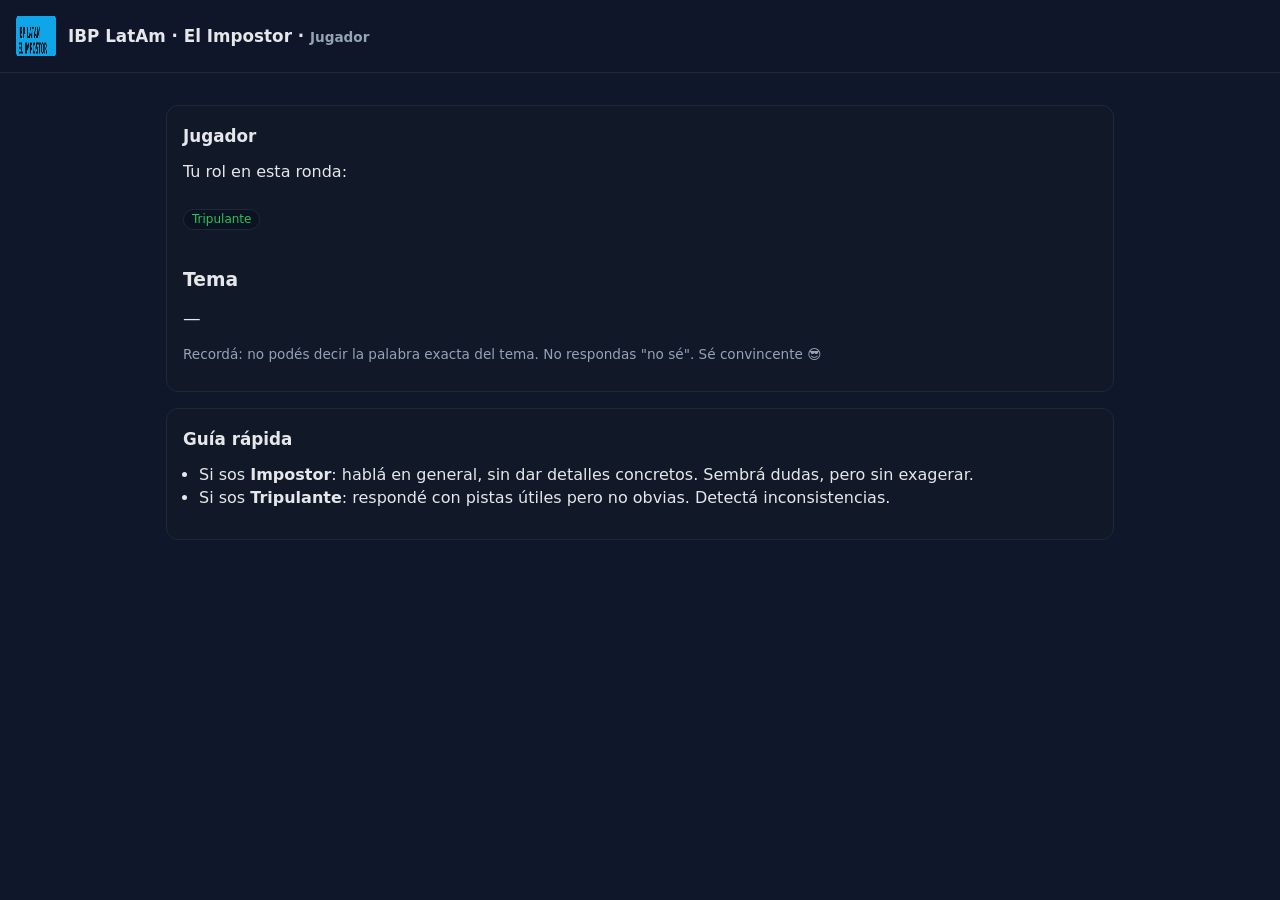
==== player.html @ 1aa6e2fd "Add files via upload" ====
<!doctype html>
<html lang="es">
<head>
  <meta charset="utf-8" />
  <meta name="viewport" content="width=device-width, initial-scale=1" />
  <title>IBP LatAm · El Impostor – Jugador</title>
  <link rel="stylesheet" href="styles.css" />
  <meta name="theme-color" content="#0ea5e9" />
</head>
<body>
  <header>
    <img src="assets/brand_logo.png" alt="Logo" />
    <h1><span id="brand-name">IBP LatAm</span> · El Impostor · <span class="muted small">Jugador</span></h1>
  </header>
  <main>
    <div class="card">
      <h2 id="nombre">Jugador</h2>
      <p>Tu rol en esta ronda:</p>
      <p id="rol" class="pill"></p>
      <div class="spacer"></div>
      <div>
        <h3>Tema</h3>
        <p id="tema" style="font-size:1.1rem"></p>
        <p class="small muted">Recordá: no podés decir la palabra exacta del tema. No respondas "no sé". Sé convincente 😎</p>
      </div>
    </div>

    <div class="card">
      <h2>Guía rápida</h2>
      <ul class="list">
        <li>Si sos <b>Impostor</b>: hablá en general, sin dar detalles concretos. Sembrá dudas, pero sin exagerar.</li>
        <li>Si sos <b>Tripulante</b>: respondé con pistas útiles pero no obvias. Detectá inconsistencias.</li>
      </ul>
    </div>
  </main>
  <script src="player.js"></script>
</body>
</html>
---- styles.css ----
:root{
  --bg:#0f172a; /* slate-900 */
  --card:#111827; /* gray-900 */
  --text:#e5e7eb; /* gray-200 */
  --muted:#94a3b8; /* slate-400 */
  --primary:#0ea5e9; /* sky-500 */
  --accent:#22c55e; /* green-500 */
  --warn:#f59e0b; --danger:#ef4444;
}
*{box-sizing:border-box}
body{margin:0;font-family:system-ui,-apple-system,Segoe UI,Roboto,Helvetica,Arial,sans-serif;background:var(--bg);color:var(--text)}
header{display:flex;align-items:center;gap:.75rem;padding:1rem;border-bottom:1px solid #1f2937;position:sticky;top:0;background:rgba(15,23,42,.8);backdrop-filter:blur(6px)}
header img{width:40px;height:40px}
header h1{font-size:1.05rem;margin:0}
main{max-width:980px;margin:0 auto;padding:1rem}
.card{background:var(--card);border:1px solid #1f2937;border-radius:12px;padding:1rem;margin:1rem 0}
h2{margin:.25rem 0 1rem 0;font-size:1.05rem}
label{display:block;font-size:.9rem;color:var(--muted);margin:.25rem 0}
input[type=text],input[type=number],select,textarea{width:100%;padding:.65rem .75rem;background:#0b1220;border:1px solid #1f2937;color:var(--text);border-radius:10px;outline:none}
input::placeholder{color:#64748b}
.row{display:flex;gap:.75rem;flex-wrap:wrap}
.row>*{flex:1 1 280px}
button{background:var(--primary);color:#001018;border:none;padding:.65rem .9rem;border-radius:10px;cursor:pointer;font-weight:600}
button.secondary{background:#1f2937;color:var(--text)}
button.ghost{background:transparent;border:1px solid #1f2937;color:var(--text)}
button.warn{background:var(--warn);color:#1b1300}
button.danger{background:var(--danger);color:#fff}
.pill{display:inline-block;padding:.15rem .5rem;border-radius:999px;background:#0b1220;border:1px solid #1f2937;color:#cbd5e1;font-size:.75rem}
.grid{display:grid;gap:.75rem}
.grid.cols-2{grid-template-columns:repeat(auto-fit,minmax(260px,1fr))}
.players{display:grid;gap:.5rem}
.player{display:flex;align-items:center;justify-content:space-between;gap:.5rem;padding:.5rem;border:1px dashed #334155;border-radius:10px}
.muted{color:var(--muted)}.small{font-size:.85rem}.success{color:var(--accent)}.warning{color:var(--warn)}.danger{color:var(--danger)}
.footer{opacity:.7;font-size:.8rem;text-align:center;padding:1rem}
code.inline{background:#0b1220;border:1px solid #1f2937;padding:.1rem .3rem;border-radius:6px}
.list{padding-left:1rem}.list li{margin:.25rem 0}
.hidden{display:none}.spacer{height:.5rem}
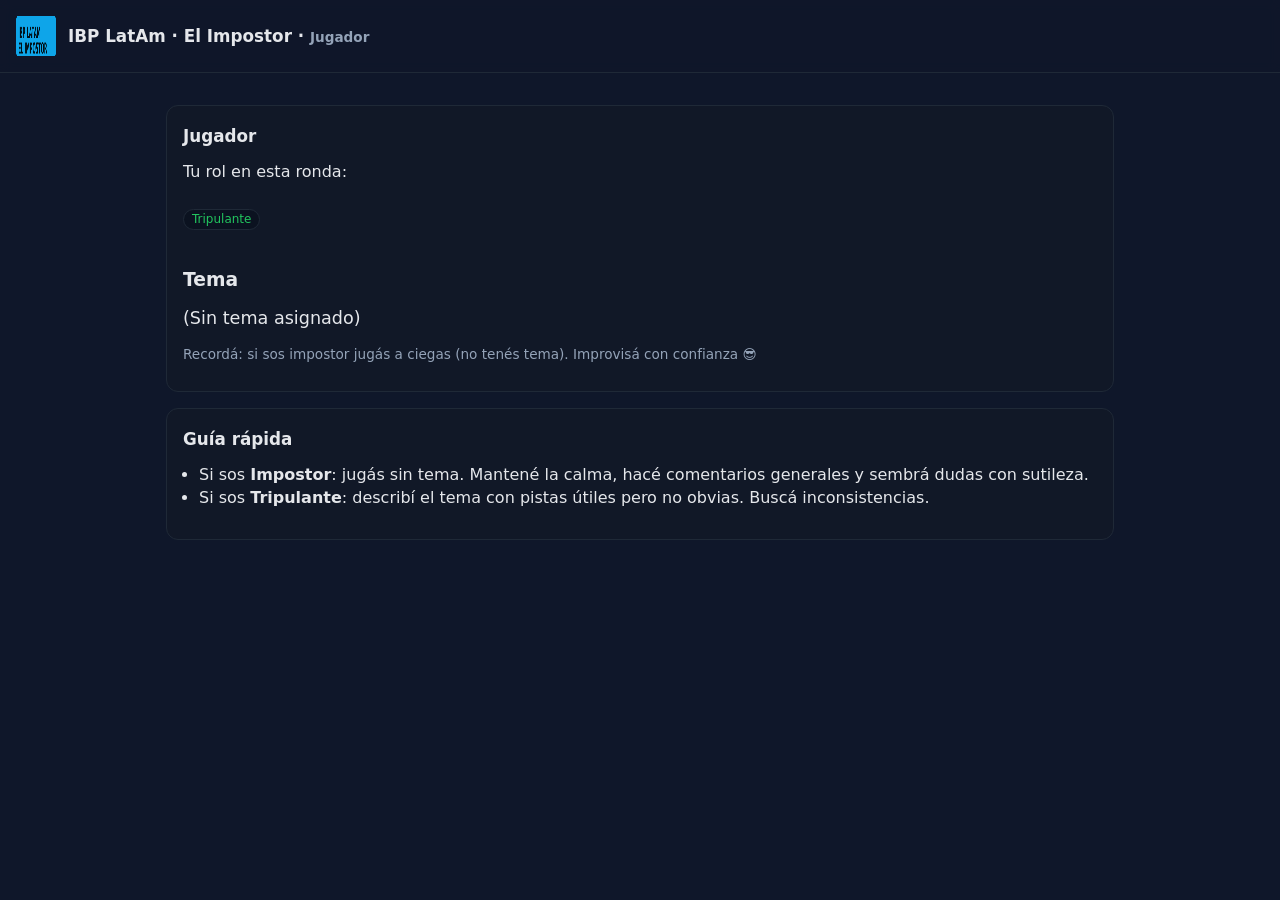
==== commit fce9b225: "Add files via upload" ====
--- a/player.html
+++ b/player.html
@@ -22,15 +22,15 @@
       <div>
         <h3>Tema</h3>
         <p id="tema" style="font-size:1.1rem"></p>
-        <p class="small muted">Recordá: no podés decir la palabra exacta del tema. No respondas "no sé". Sé convincente 😎</p>
+        <p class="small muted">Recordá: si sos impostor jugás a ciegas (no tenés tema). Improvisá con confianza 😎</p>
       </div>
     </div>
 
     <div class="card">
       <h2>Guía rápida</h2>
       <ul class="list">
-        <li>Si sos <b>Impostor</b>: hablá en general, sin dar detalles concretos. Sembrá dudas, pero sin exagerar.</li>
-        <li>Si sos <b>Tripulante</b>: respondé con pistas útiles pero no obvias. Detectá inconsistencias.</li>
+        <li>Si sos <b>Impostor</b>: jugás sin tema. Mantené la calma, hacé comentarios generales y sembrá dudas con sutileza.</li>
+        <li>Si sos <b>Tripulante</b>: describí el tema con pistas útiles pero no obvias. Buscá inconsistencias.</li>
       </ul>
     </div>
   </main>
--- a/styles.css
+++ b/styles.css
@@ -1,13 +1,5 @@
 
-:root{
-  --bg:#0f172a; /* slate-900 */
-  --card:#111827; /* gray-900 */
-  --text:#e5e7eb; /* gray-200 */
-  --muted:#94a3b8; /* slate-400 */
-  --primary:#0ea5e9; /* sky-500 */
-  --accent:#22c55e; /* green-500 */
-  --warn:#f59e0b; --danger:#ef4444;
-}
+:root{ --bg:#0f172a; --card:#111827; --text:#e5e7eb; --muted:#94a3b8; --primary:#0ea5e9; --accent:#22c55e; --warn:#f59e0b; --danger:#ef4444 }
 *{box-sizing:border-box}
 body{margin:0;font-family:system-ui,-apple-system,Segoe UI,Roboto,Helvetica,Arial,sans-serif;background:var(--bg);color:var(--text)}
 header{display:flex;align-items:center;gap:.75rem;padding:1rem;border-bottom:1px solid #1f2937;position:sticky;top:0;background:rgba(15,23,42,.8);backdrop-filter:blur(6px)}
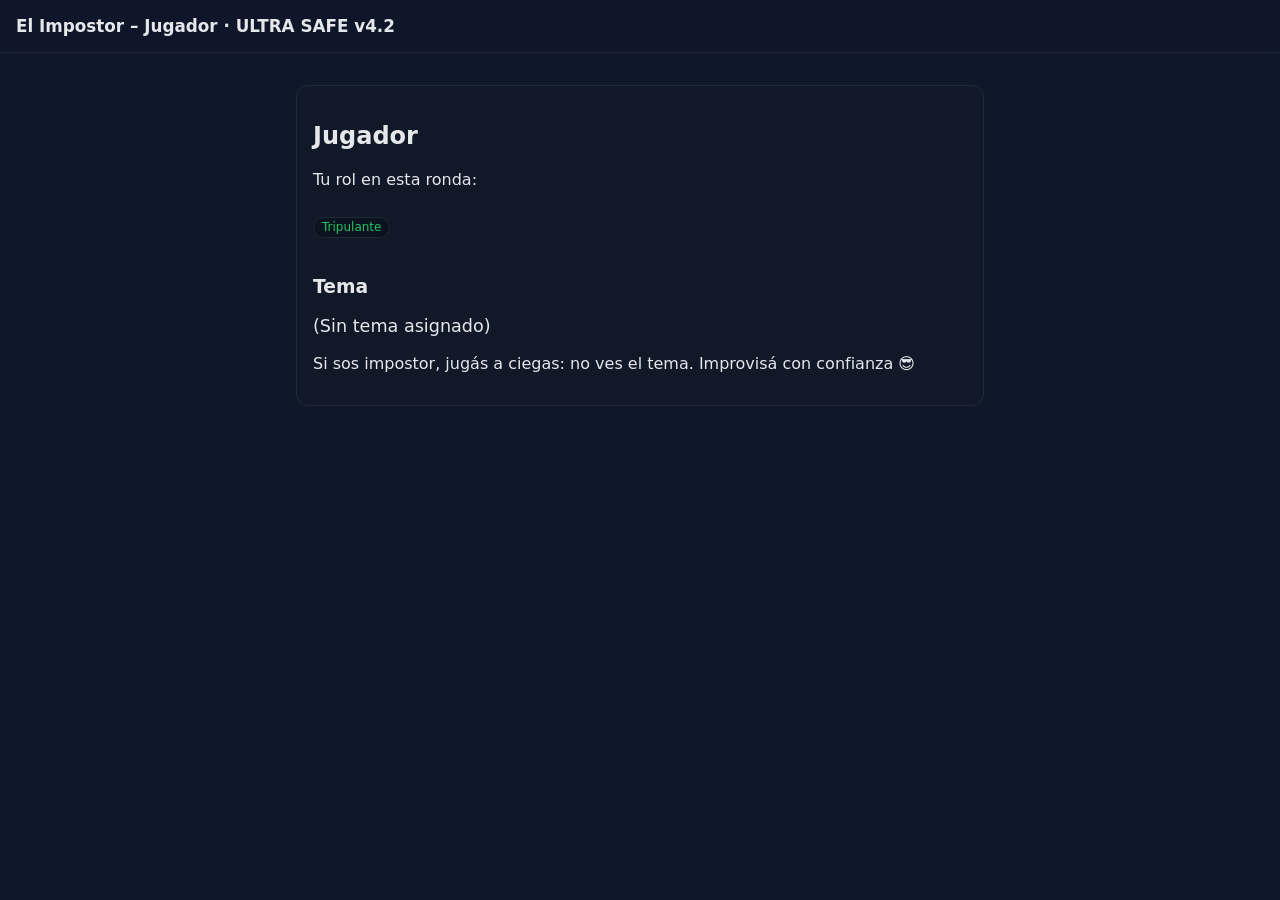
==== commit 5b4327e6: "Add files via upload" ====
--- a/player.html
+++ b/player.html
@@ -4,36 +4,43 @@
 <head>
   <meta charset="utf-8" />
   <meta name="viewport" content="width=device-width, initial-scale=1" />
-  <title>IBP LatAm · El Impostor – Jugador</title>
-  <link rel="stylesheet" href="styles.css" />
-  <meta name="theme-color" content="#0ea5e9" />
+  <title>El Impostor – Jugador (ULTRA SAFE)</title>
+  <style>
+    :root{ --bg:#0f172a; --card:#111827; --text:#e5e7eb; --muted:#94a3b8; --primary:#0ea5e9; --accent:#22c55e; }
+    *{box-sizing:border-box}
+    body{margin:0;font-family:system-ui,-apple-system,Segoe UI,Roboto,Helvetica,Arial,sans-serif;background:var(--bg);color:var(--text)}
+    header{display:flex;align-items:center;gap:.75rem;padding:1rem;border-bottom:1px solid #1f2937;position:sticky;top:0;background:rgba(15,23,42,.8);backdrop-filter:blur(6px)}
+    header h1{font-size:1.05rem;margin:0}
+    main{max-width:720px;margin:0 auto;padding:1rem}
+    .card{background:var(--card);border:1px solid #1f2937;border-radius:12px;padding:1rem;margin:1rem 0}
+    .pill{display:inline-block;padding:.15rem .5rem;border-radius:999px;background:#0b1220;border:1px solid #1f2937;color:#cbd5e1;font-size:.75rem}
+    .danger{color:#ef4444}.success{color:#22c55e}
+  </style>
 </head>
 <body>
   <header>
-    <img src="assets/brand_logo.png" alt="Logo" />
-    <h1><span id="brand-name">IBP LatAm</span> · El Impostor · <span class="muted small">Jugador</span></h1>
+    <h1>El Impostor – <span class="muted small">Jugador · ULTRA SAFE v4.2</span></h1>
   </header>
   <main>
     <div class="card">
       <h2 id="nombre">Jugador</h2>
       <p>Tu rol en esta ronda:</p>
       <p id="rol" class="pill"></p>
-      <div class="spacer"></div>
-      <div>
-        <h3>Tema</h3>
-        <p id="tema" style="font-size:1.1rem"></p>
-        <p class="small muted">Recordá: si sos impostor jugás a ciegas (no tenés tema). Improvisá con confianza 😎</p>
-      </div>
-    </div>
-
-    <div class="card">
-      <h2>Guía rápida</h2>
-      <ul class="list">
-        <li>Si sos <b>Impostor</b>: jugás sin tema. Mantené la calma, hacé comentarios generales y sembrá dudas con sutileza.</li>
-        <li>Si sos <b>Tripulante</b>: describí el tema con pistas útiles pero no obvias. Buscá inconsistencias.</li>
-      </ul>
+      <div style="height:.5rem"></div>
+      <h3>Tema</h3>
+      <p id="tema" style="font-size:1.1rem"></p>
+      <p class="muted small">Si sos impostor, jugás a ciegas: no ves el tema. Improvisá con confianza 😎</p>
     </div>
   </main>
-  <script src="player.js"></script>
+  <script>
+    const params = new URLSearchParams(location.search);
+    const name = params.get('name') || 'Jugador';
+    const role = params.get('role') || 'Tripulante';
+    const topic = params.get('topic') || '';
+    document.getElementById('nombre').textContent = name;
+    const rolEl = document.getElementById('rol');
+    rolEl.textContent = role; rolEl.classList.add(role==='Impostor' ? 'danger' : 'success');
+    document.getElementById('tema').textContent = (topic && topic.trim()!== '') ? topic : '(Sin tema asignado)';
+  </script>
 </body>
 </html>
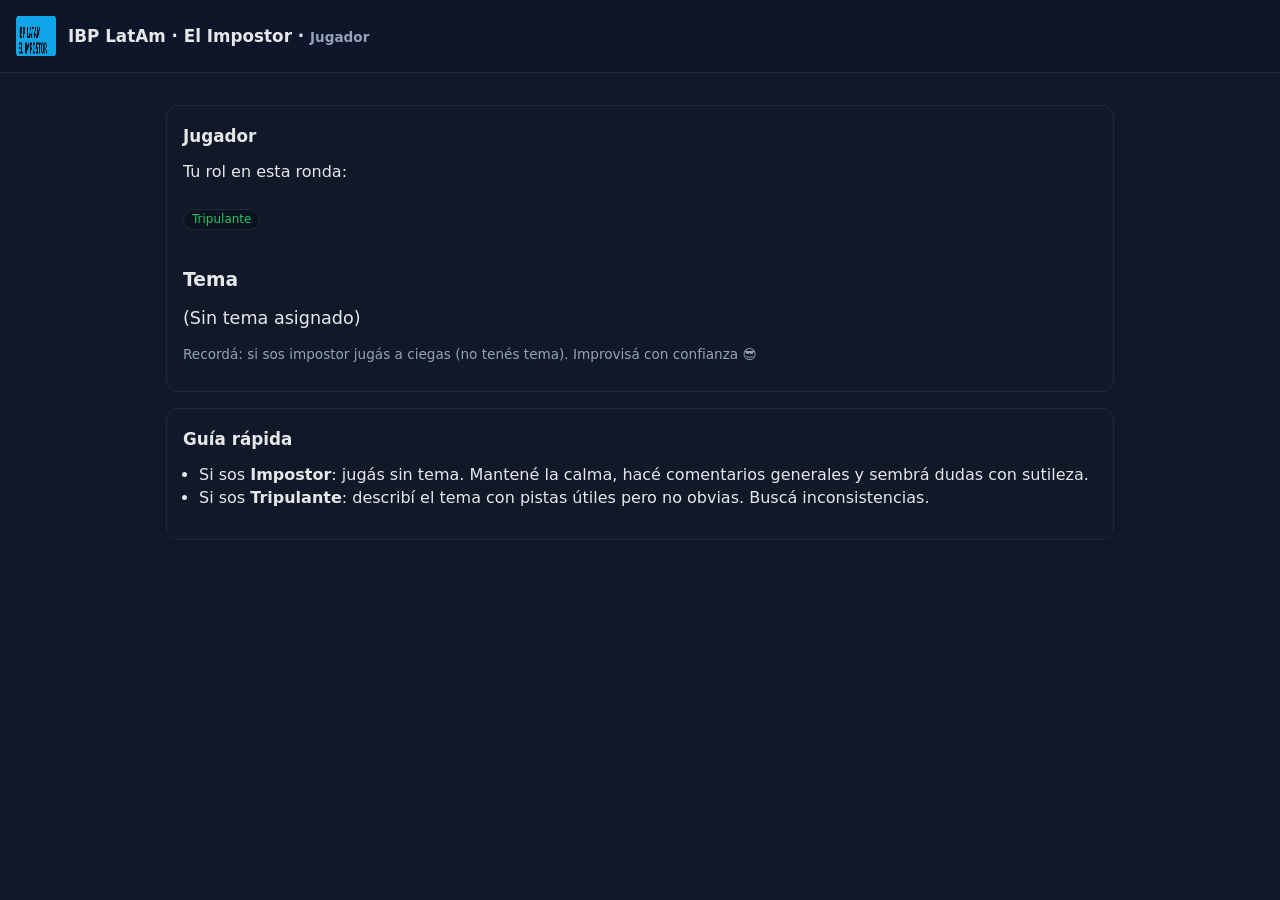
==== commit f746df22: "Add files via upload" ====
--- a/player.html
+++ b/player.html
@@ -4,43 +4,36 @@
 <head>
   <meta charset="utf-8" />
   <meta name="viewport" content="width=device-width, initial-scale=1" />
-  <title>El Impostor – Jugador (ULTRA SAFE)</title>
-  <style>
-    :root{ --bg:#0f172a; --card:#111827; --text:#e5e7eb; --muted:#94a3b8; --primary:#0ea5e9; --accent:#22c55e; }
-    *{box-sizing:border-box}
-    body{margin:0;font-family:system-ui,-apple-system,Segoe UI,Roboto,Helvetica,Arial,sans-serif;background:var(--bg);color:var(--text)}
-    header{display:flex;align-items:center;gap:.75rem;padding:1rem;border-bottom:1px solid #1f2937;position:sticky;top:0;background:rgba(15,23,42,.8);backdrop-filter:blur(6px)}
-    header h1{font-size:1.05rem;margin:0}
-    main{max-width:720px;margin:0 auto;padding:1rem}
-    .card{background:var(--card);border:1px solid #1f2937;border-radius:12px;padding:1rem;margin:1rem 0}
-    .pill{display:inline-block;padding:.15rem .5rem;border-radius:999px;background:#0b1220;border:1px solid #1f2937;color:#cbd5e1;font-size:.75rem}
-    .danger{color:#ef4444}.success{color:#22c55e}
-  </style>
+  <title>IBP LatAm · El Impostor – Jugador</title>
+  <link rel="stylesheet" href="styles.css" />
+  <meta name="theme-color" content="#0ea5e9" />
 </head>
 <body>
   <header>
-    <h1>El Impostor – <span class="muted small">Jugador · ULTRA SAFE v4.2</span></h1>
+    <img src="assets/brand_logo.png" alt="Logo" />
+    <h1><span id="brand-name">IBP LatAm</span> · El Impostor · <span class="muted small">Jugador</span></h1>
   </header>
   <main>
     <div class="card">
       <h2 id="nombre">Jugador</h2>
       <p>Tu rol en esta ronda:</p>
       <p id="rol" class="pill"></p>
-      <div style="height:.5rem"></div>
-      <h3>Tema</h3>
-      <p id="tema" style="font-size:1.1rem"></p>
-      <p class="muted small">Si sos impostor, jugás a ciegas: no ves el tema. Improvisá con confianza 😎</p>
+      <div class="spacer"></div>
+      <div>
+        <h3>Tema</h3>
+        <p id="tema" style="font-size:1.1rem"></p>
+        <p class="small muted">Recordá: si sos impostor jugás a ciegas (no tenés tema). Improvisá con confianza 😎</p>
+      </div>
+    </div>
+
+    <div class="card">
+      <h2>Guía rápida</h2>
+      <ul class="list">
+        <li>Si sos <b>Impostor</b>: jugás sin tema. Mantené la calma, hacé comentarios generales y sembrá dudas con sutileza.</li>
+        <li>Si sos <b>Tripulante</b>: describí el tema con pistas útiles pero no obvias. Buscá inconsistencias.</li>
+      </ul>
     </div>
   </main>
-  <script>
-    const params = new URLSearchParams(location.search);
-    const name = params.get('name') || 'Jugador';
-    const role = params.get('role') || 'Tripulante';
-    const topic = params.get('topic') || '';
-    document.getElementById('nombre').textContent = name;
-    const rolEl = document.getElementById('rol');
-    rolEl.textContent = role; rolEl.classList.add(role==='Impostor' ? 'danger' : 'success');
-    document.getElementById('tema').textContent = (topic && topic.trim()!== '') ? topic : '(Sin tema asignado)';
-  </script>
+  <script src="player.js"></script>
 </body>
 </html>
--- a/styles.css
+++ b/styles.css
@@ -0,0 +1,30 @@
+
+:root{ --bg:#0f172a; --card:#111827; --text:#e5e7eb; --muted:#94a3b8; --primary:#0ea5e9; --accent:#22c55e; --warn:#f59e0b; --danger:#ef4444 }
+*{box-sizing:border-box}
+body{margin:0;font-family:system-ui,-apple-system,Segoe UI,Roboto,Helvetica,Arial,sans-serif;background:var(--bg);color:var(--text)}
+header{display:flex;align-items:center;gap:.75rem;padding:1rem;border-bottom:1px solid #1f2937;position:sticky;top:0;background:rgba(15,23,42,.8);backdrop-filter:blur(6px)}
+header img{width:40px;height:40px}
+header h1{font-size:1.05rem;margin:0}
+main{max-width:980px;margin:0 auto;padding:1rem}
+.card{background:var(--card);border:1px solid #1f2937;border-radius:12px;padding:1rem;margin:1rem 0}
+h2{margin:.25rem 0 1rem 0;font-size:1.05rem}
+label{display:block;font-size:.9rem;color:var(--muted);margin:.25rem 0}
+input[type=text],input[type=number],select,textarea{width:100%;padding:.65rem .75rem;background:#0b1220;border:1px solid #1f2937;color:var(--text);border-radius:10px;outline:none}
+input::placeholder{color:#64748b}
+.row{display:flex;gap:.75rem;flex-wrap:wrap}
+.row>*{flex:1 1 280px}
+button{background:var(--primary);color:#001018;border:none;padding:.65rem .9rem;border-radius:10px;cursor:pointer;font-weight:600}
+button.secondary{background:#1f2937;color:var(--text)}
+button.ghost{background:transparent;border:1px solid #1f2937;color:var(--text)}
+button.warn{background:var(--warn);color:#1b1300}
+button.danger{background:var(--danger);color:#fff}
+.pill{display:inline-block;padding:.15rem .5rem;border-radius:999px;background:#0b1220;border:1px solid #1f2937;color:#cbd5e1;font-size:.75rem}
+.grid{display:grid;gap:.75rem}
+.grid.cols-2{grid-template-columns:repeat(auto-fit,minmax(260px,1fr))}
+.players{display:grid;gap:.5rem}
+.player{display:flex;align-items:center;justify-content:space-between;gap:.5rem;padding:.5rem;border:1px dashed #334155;border-radius:10px}
+.muted{color:var(--muted)}.small{font-size:.85rem}.success{color:var(--accent)}.warning{color:var(--warn)}.danger{color:var(--danger)}
+.footer{opacity:.7;font-size:.8rem;text-align:center;padding:1rem}
+code.inline{background:#0b1220;border:1px solid #1f2937;padding:.1rem .3rem;border-radius:6px}
+.list{padding-left:1rem}.list li{margin:.25rem 0}
+.hidden{display:none}.spacer{height:.5rem}
